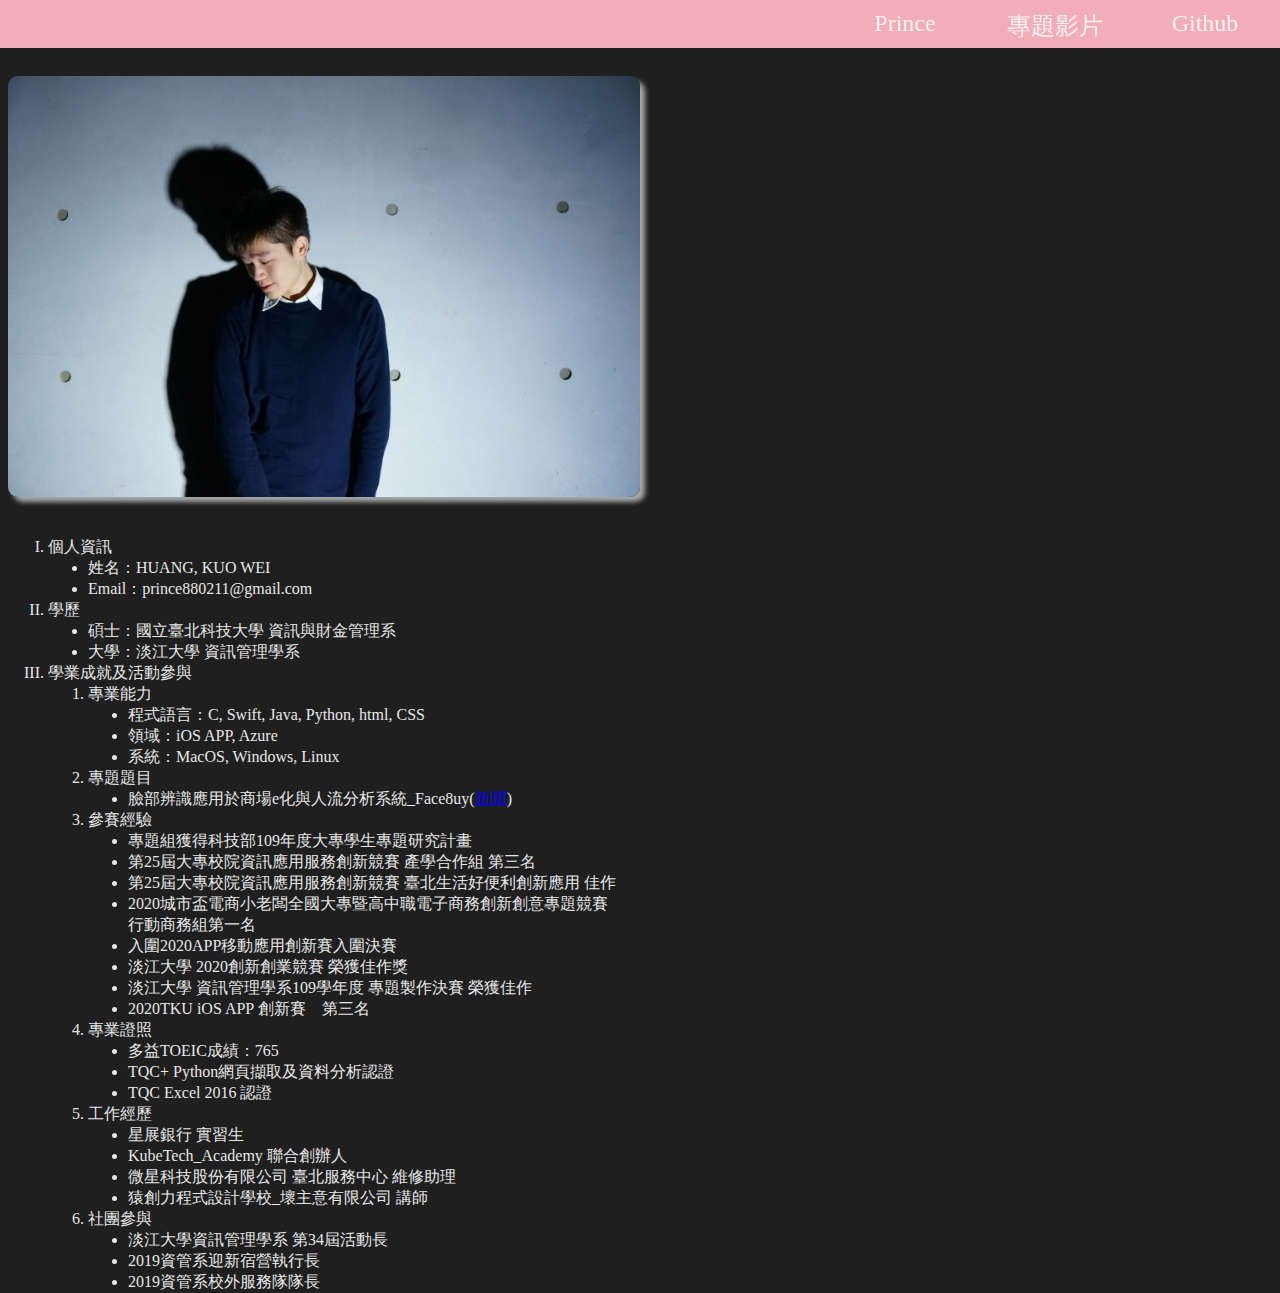
==== chineseVer.html @ 753a33c6 "20221204 ENG ver." ====
<!--https://hkwprince.github.io/-->
<!DOCTYPE html>
<html>
<head>
    <meta charset="UTF-8">
    <meta name="viewport" content="width=device-width, initial-scale=1.0">
<!--This gives the browser instructions on how to control the page's dimensions and scali-->
    <title>Prince's Personal Profile</title>
    <link rel="stylesheet" href="webStyle.css">
</head>

<body> 
    <div class="bar">
        <div>
            <ul>
                <li><a href="https://github.com/HKWPrince/Face8uy">Github</a></li>
                <li><a href="https://www.youtube.com/watch?v=6NWdsfnuOi0&t=43s">專題影片</a></li>
                <li style="float: left;">Prince</li>
            </ul>
        </div>  
    </div>
    <br>
    <div>
        <picture>
            <source class="big_screen-device" media="(min-width: 650px)" srcset="img.jpg">
            <source class="small_screen-device" media="(min-width: 465px)" srcset="img.jpg">
            <img class="mypic" src="img.jpg" alt="個人照片">
        </picture>
        </div>
    <div class="article">
        <ol type="I">
            <li>個人資訊</li>
                <ul>
                    <li>姓名：HUANG, KUO WEI</li>
                    <li>Email：prince880211@gmail.com</li>
                </ul>
            <li>學歷</li>
                <ul>
                    <li>碩士：國立臺北科技大學 資訊與財金管理系</li>
                    <li>大學：淡江大學 資訊管理學系</li>
                </ul>
            <li>學業成就及活動參與</li>
                <ol>
                    <li>專業能力</li>
                        <ul>
                            <li>程式語言：C, Swift, Java, Python, html, CSS</li>
                            <li>領域：iOS APP, Azure</li>
                            <li>系統：MacOS, Windows, Linux</li>
                        </ul>
                    <li>專題題目</li>
                        <ul>
                            <li>臉部辨識應用於商場e化與人流分析系統_Face8uy(<a href="https://money.udn.com/money/story/10860/5004146">新聞</a>)</li>
                        </ul>
                    <li>參賽經驗</li>
                        <ul>
                            <li>專題組獲得科技部109年度大專學生專題研究計畫</li>
                            <li>第25屆大專校院資訊應用服務創新競賽 產學合作組 第三名</li>
                            <li>第25屆大專校院資訊應用服務創新競賽 臺北生活好便利創新應用 佳作</li>
                            <li>2020城市盃電商小老闆全國大專暨高中職電子商務創新創意專題競賽<br>行動商務組第一名</li>
                            <li>入圍2020APP移動應用創新賽入圍決賽</li>
                            <li>淡江大學 2020創新創業競賽 榮獲佳作獎</li>
                            <li>淡江大學 資訊管理學系109學年度 專題製作決賽 榮獲佳作</li>
                            <li>2020TKU iOS APP 創新賽　第三名</li>
                        </ul>
                    <li>專業證照</li>
                        <ul>
                            <li>多益TOEIC成績：765</li>
                            <li>TQC+ Python網頁擷取及資料分析認證</li>
                            <li>TQC Excel 2016 認證</li>
                        </ul>
                    <li>工作經歷</li>
                        <ul>
                            <li>星展銀行 實習生</li>
                            <li>KubeTech_Academy 聯合創辦人</li>
                            <li>微星科技股份有限公司 臺北服務中心 維修助理</li>
                            <li>猿創力程式設計學校_壞主意有限公司 講師</li>
                        </ul>
                    <li>社團參與</li>
                        <ul>
                            <li>淡江大學資訊管理學系 第34屆活動長</li>
                            <li>2019資管系迎新宿營執行長</li>
                            <li>2019資管系校外服務隊隊長</li>
                        </ul>    
                </ol>
        </ol>

    </div>
    
    
    
</body>
</html>
---- webStyle.css ----
body
{
    background-color: #1F1F1F;
    color: #E7E7E7;
    font-family: 'PingFang TC','微軟正黑體',Georgia, 'Times New Roman', Times, serif;
}
ul 
{
    list-style-type:disc;
    font-family: 'PingFang TC','微軟正黑體',Georgia, 'Times New Roman', Times, serif;
}
.bar
{
    position: fixed;
    opacity: 0.95;
    color: #fff;
    font-size: 2em;
    background-color: lightpink;
    top: 0px;
    left: 0px;
    width: 100%;
    height: 3rem;;
    z-index: 9;
}

.bar div ul
{
    position: fixed;
    top: 10px;
    right: 0px;
    margin:0;
    padding:0;
    list-style-type:none;
}
.bar div ul li
{
    width:150px;
    font-size: 1.5rem;
    text-align:center;
    float: right;
}
.bar div ul li a
{
    text-decoration:none;
    color:#fff;
}

.mypic
{
    position:relative;
    width: 50%;
    top: 50px;
    border-radius: 10px;
    box-shadow: 5px 5px 5px darkgray;
    z-index: 1;
}

.article
{
    position:relative;
    top: 70px;
    
}
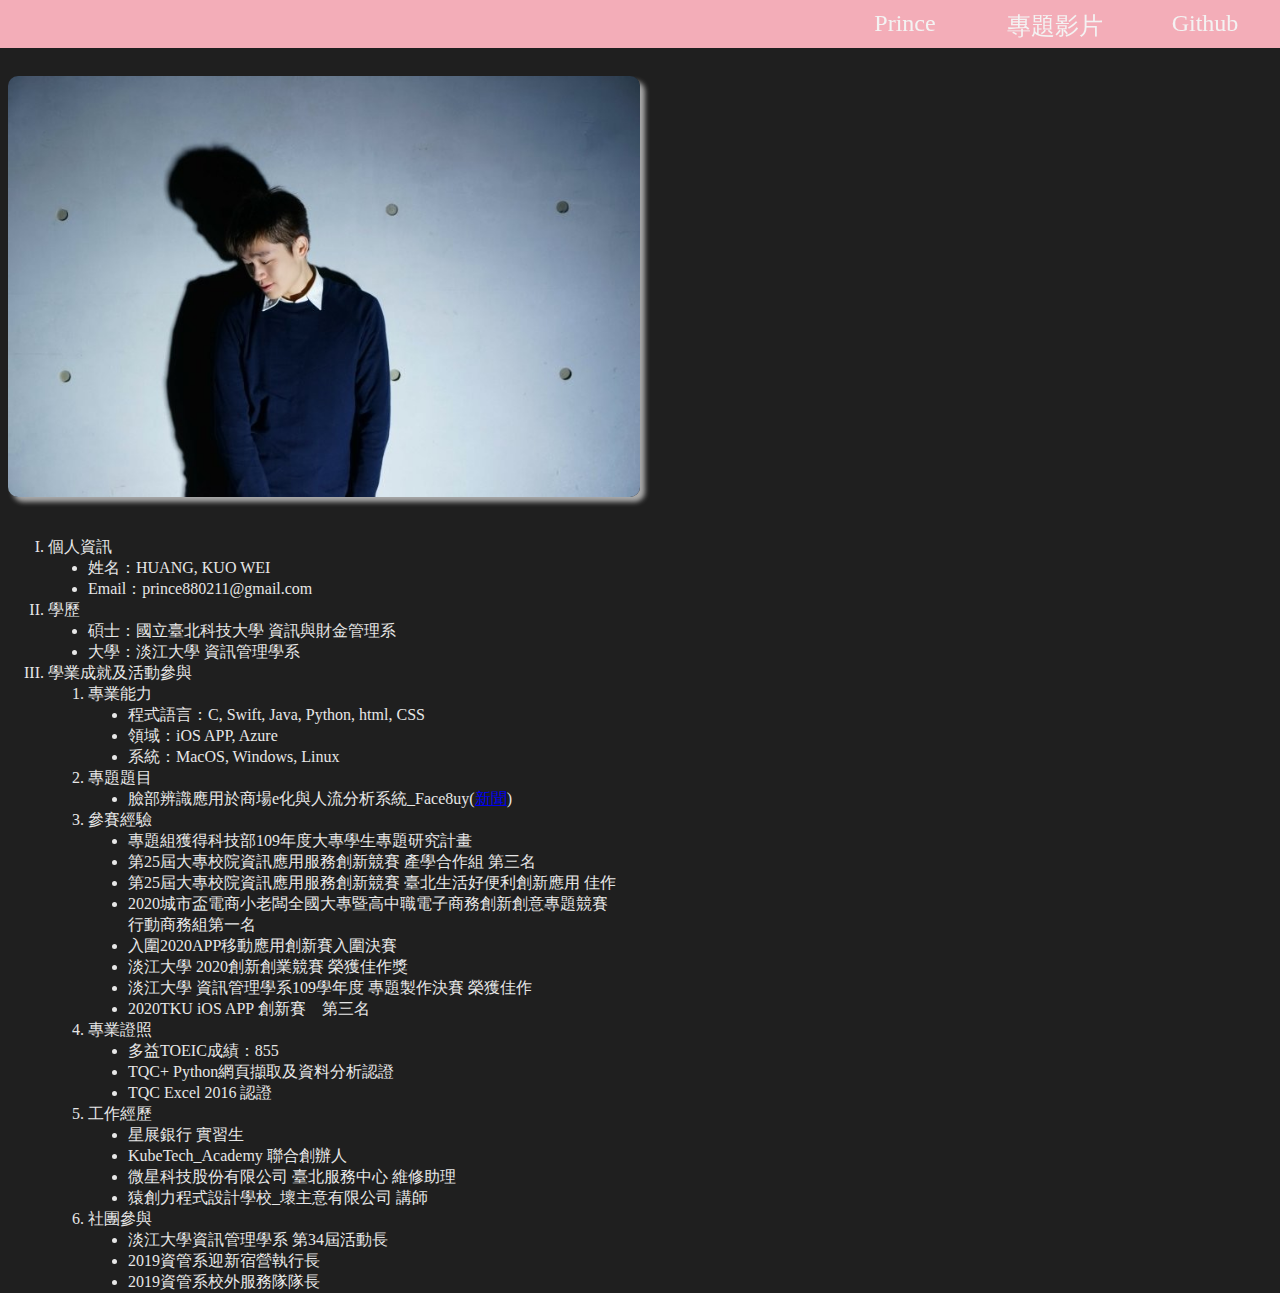
==== commit a6f1c5e8: "20230329" ====
--- a/chineseVer.html
+++ b/chineseVer.html
@@ -64,7 +64,7 @@
                         </ul>
                     <li>專業證照</li>
                         <ul>
-                            <li>多益TOEIC成績：765</li>
+                            <li>多益TOEIC成績：855</li>
                             <li>TQC+ Python網頁擷取及資料分析認證</li>
                             <li>TQC Excel 2016 認證</li>
                         </ul>
